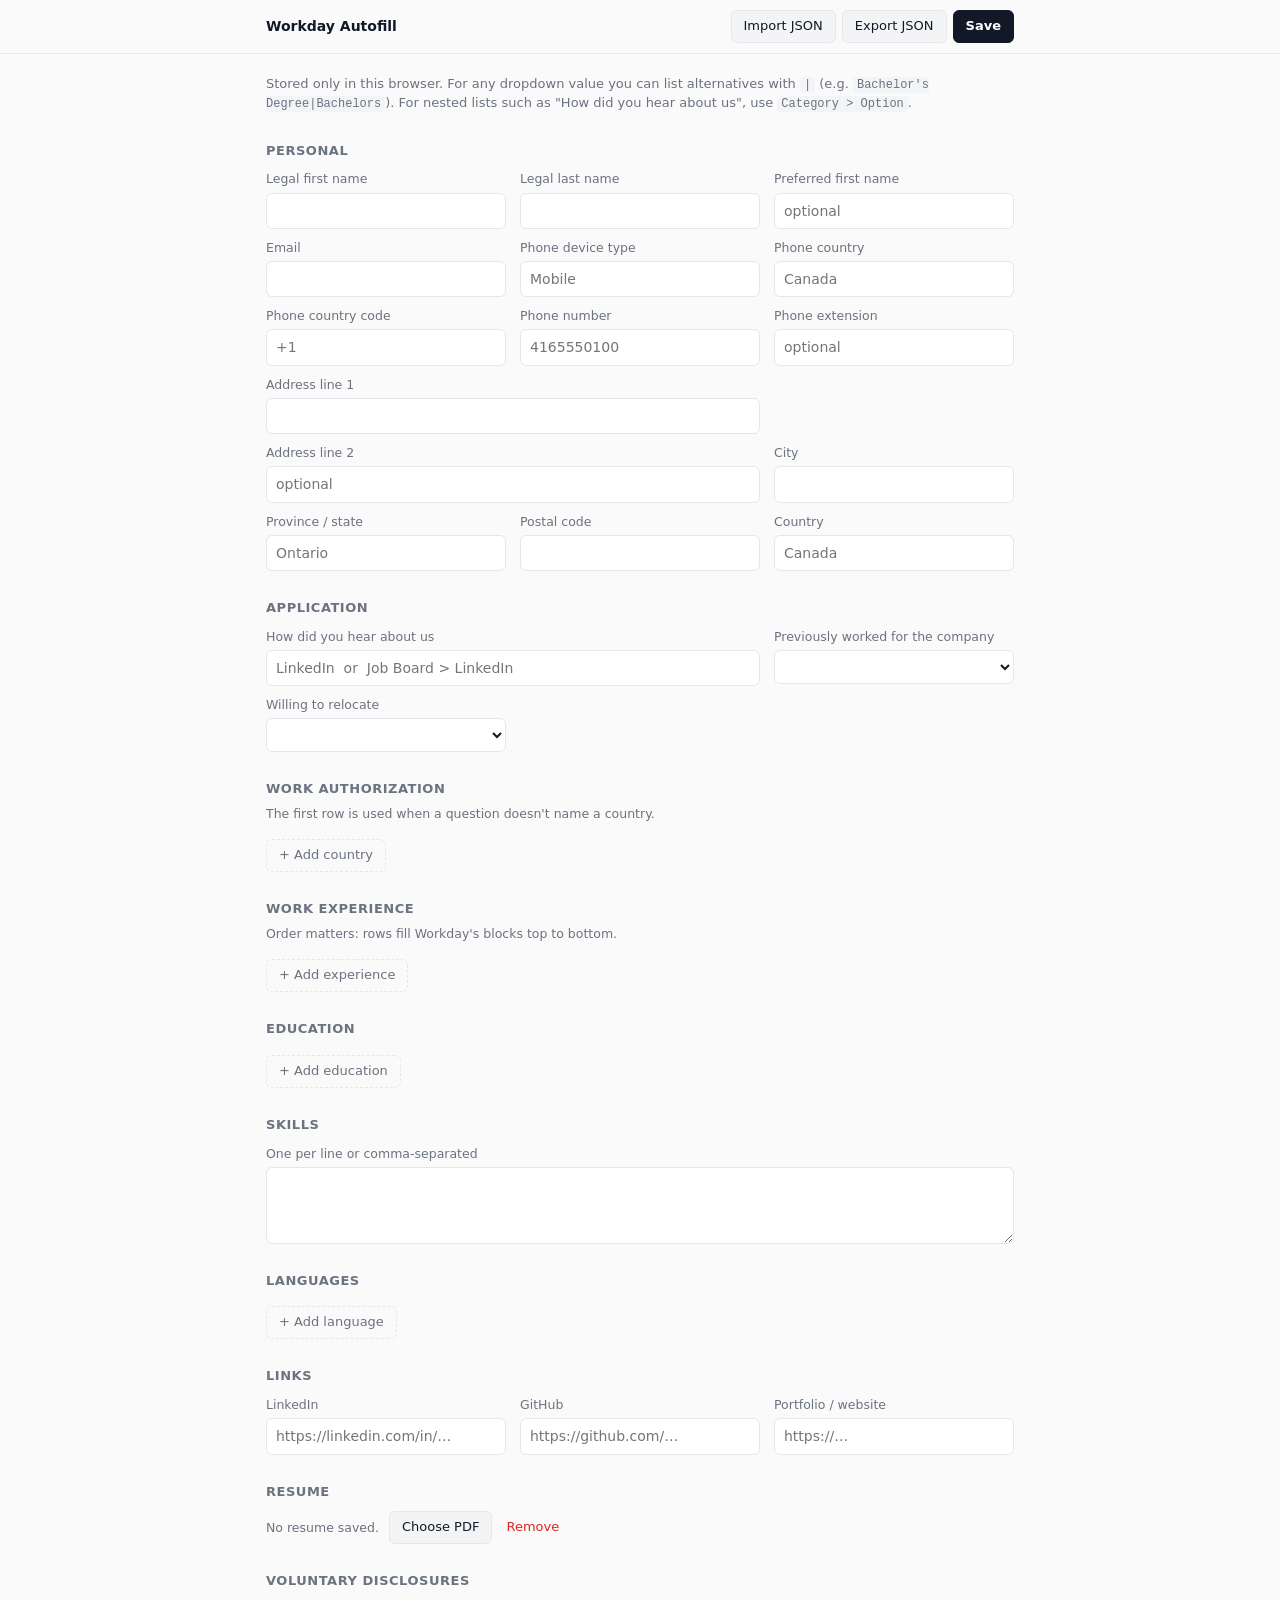
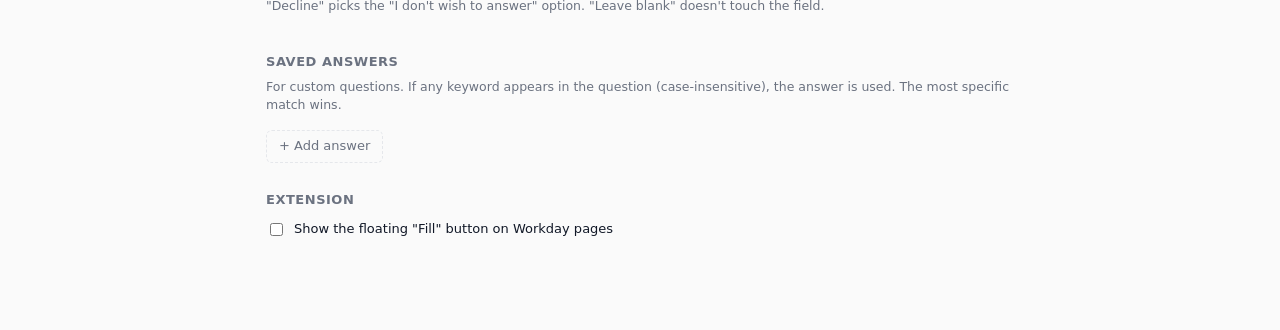
==== src/options/options.html @ 624b5bcd "Workday Autofill: MV3 extension for filling Workday applications Fills My Information, My Experience" ====
<!doctype html>
<html lang="en">
  <head>
    <meta charset="utf-8" />
    <meta name="viewport" content="width=device-width, initial-scale=1" />
    <title>Workday Autofill — Profile</title>
    <link rel="stylesheet" href="options.css" />
  </head>
  <body>
    <header class="bar">
      <div class="bar-inner">
        <span class="title">Workday Autofill</span>
        <span id="msg" class="msg"></span>
        <div class="actions">
          <button id="import">Import JSON</button>
          <button id="export">Export JSON</button>
          <button id="save" class="primary">Save</button>
        </div>
      </div>
    </header>
    <input type="file" id="importFile" accept=".json,application/json" hidden />

    <main>
      <p class="hint">
        Stored only in this browser. For any dropdown value you can list alternatives with <code>|</code>
        (e.g. <code>Bachelor's Degree|Bachelors</code>). For nested lists such as "How did you hear about us", use
        <code>Category &gt; Option</code>.
      </p>

      <section>
        <h2>Personal</h2>
        <div class="grid">
          <label>Legal first name<input data-k="personal.firstName" /></label>
          <label>Legal last name<input data-k="personal.lastName" /></label>
          <label>Preferred first name<input data-k="personal.preferredName" placeholder="optional" /></label>
          <label>Email<input type="email" data-k="personal.email" /></label>
          <label>Phone device type<input data-k="personal.phoneDeviceType" placeholder="Mobile" /></label>
          <label>Phone country<input data-k="personal.phoneCountry" placeholder="Canada" /></label>
          <label>Phone country code<input data-k="personal.phoneCode" placeholder="+1" /></label>
          <label>Phone number<input data-k="personal.phoneNumber" placeholder="4165550100" /></label>
          <label>Phone extension<input data-k="personal.phoneExtension" placeholder="optional" /></label>
          <label class="wide">Address line 1<input data-k="personal.address1" /></label>
          <label class="wide">Address line 2<input data-k="personal.address2" placeholder="optional" /></label>
          <label>City<input data-k="personal.city" /></label>
          <label>Province / state<input data-k="personal.state" placeholder="Ontario" /></label>
          <label>Postal code<input data-k="personal.postalCode" /></label>
          <label>Country<input data-k="personal.country" placeholder="Canada" /></label>
        </div>
      </section>

      <section>
        <h2>Application</h2>
        <div class="grid">
          <label class="wide">How did you hear about us<input data-k="application.howDidYouHear" placeholder="LinkedIn  or  Job Board > LinkedIn" /></label>
          <label>Previously worked for the company
            <select data-k="application.previouslyWorkedHere"><option value=""></option><option>No</option><option>Yes</option></select>
          </label>
          <label>Willing to relocate
            <select data-k="workAuth.willingToRelocate"><option value=""></option><option>Yes</option><option>No</option></select>
          </label>
        </div>
      </section>

      <section>
        <h2>Work authorization</h2>
        <p class="sub">The first row is used when a question doesn't name a country.</p>
        <div data-list="authorizations"></div>
        <button class="add" data-add="authorizations">+ Add country</button>
      </section>

      <section>
        <h2>Work experience</h2>
        <p class="sub">Order matters: rows fill Workday's blocks top to bottom.</p>
        <div data-list="experience"></div>
        <button class="add" data-add="experience">+ Add experience</button>
      </section>

      <section>
        <h2>Education</h2>
        <div data-list="education"></div>
        <button class="add" data-add="education">+ Add education</button>
      </section>

      <section>
        <h2>Skills</h2>
        <label class="full">One per line or comma-separated<textarea data-k="skills" data-type="list" rows="3"></textarea></label>
      </section>

      <section>
        <h2>Languages</h2>
        <div data-list="languages"></div>
        <button class="add" data-add="languages">+ Add language</button>
      </section>

      <section>
        <h2>Links</h2>
        <div class="grid">
          <label>LinkedIn<input data-k="links.linkedin" placeholder="https://linkedin.com/in/…" /></label>
          <label>GitHub<input data-k="links.github" placeholder="https://github.com/…" /></label>
          <label>Portfolio / website<input data-k="links.portfolio" placeholder="https://…" /></label>
        </div>
      </section>

      <section>
        <h2>Resume</h2>
        <div class="resume">
          <span id="resumeInfo" class="sub">No resume saved.</span>
          <label class="filebtn">Choose PDF<input type="file" id="resumeFile" accept="application/pdf,.pdf" hidden /></label>
          <button id="resumeRemove" class="link" hidden>Remove</button>
        </div>
      </section>

      <section>
        <h2>Voluntary disclosures</h2>
        <p class="sub">"Decline" picks the "I don't wish to answer" option. "Leave blank" doesn't touch the field.</p>
        <div class="disc" id="disclosures"></div>
      </section>

      <section>
        <h2>Saved answers</h2>
        <p class="sub">For custom questions. If any keyword appears in the question (case-insensitive), the answer is used. The most specific match wins.</p>
        <div data-list="savedAnswers"></div>
        <button class="add" data-add="savedAnswers">+ Add answer</button>
      </section>

      <section>
        <h2>Extension</h2>
        <label class="check"><input type="checkbox" data-s="showFloatingButton" /> Show the floating "Fill" button on Workday pages</label>
      </section>
    </main>

    <script src="../shared/defaults.js"></script>
    <script src="../shared/storage.js"></script>
    <script src="options.js"></script>
  </body>
</html>
---- src/options/options.css ----
:root {
  --bg: #fafafa;
  --card: #ffffff;
  --fg: #111827;
  --muted: #6b7280;
  --line: #e5e7eb;
  --input: #ffffff;
  --btn: #f3f4f6;
  --btn-hover: #e5e7eb;
  --accent: #111827;
  --accent-fg: #ffffff;
  --ok: #16a34a;
  --err: #dc2626;
}
@media (prefers-color-scheme: dark) {
  :root {
    --bg: #0d0f13;
    --card: #14171d;
    --fg: #e5e7eb;
    --muted: #9ca3af;
    --line: #262b35;
    --input: #0f1217;
    --btn: #1c2029;
    --btn-hover: #262b36;
    --accent: #e5e7eb;
    --accent-fg: #111318;
    --ok: #4ade80;
    --err: #f87171;
  }
}
* { box-sizing: border-box; }
body {
  margin: 0;
  background: var(--bg);
  color: var(--fg);
  font: 14px/1.45 system-ui, -apple-system, "Segoe UI", sans-serif;
}
.bar { position: sticky; top: 0; z-index: 5; background: var(--bg); border-bottom: 1px solid var(--line); }
.bar-inner { max-width: 780px; margin: 0 auto; padding: 10px 16px; display: flex; align-items: center; gap: 12px; }
.title { font-weight: 600; }
.msg { flex: 1; color: var(--muted); font-size: 13px; }
.msg.ok { color: var(--ok); }
.msg.err { color: var(--err); }
.actions { display: flex; gap: 6px; }
main { max-width: 780px; margin: 0 auto; padding: 8px 16px 64px; }
.hint { color: var(--muted); font-size: 13px; }
code { font-size: 12px; background: var(--btn); padding: 1px 4px; border-radius: 4px; }
section { margin: 28px 0; }
h2 { font-size: 13px; font-weight: 600; text-transform: uppercase; letter-spacing: 0.04em; color: var(--muted); margin: 0 0 10px; }
.sub { color: var(--muted); font-size: 12.5px; margin: -4px 0 10px; }
.grid { display: grid; grid-template-columns: repeat(auto-fill, minmax(220px, 1fr)); gap: 10px 14px; }
label { display: flex; flex-direction: column; gap: 4px; font-size: 12.5px; color: var(--muted); }
.wide { grid-column: span 2; }
.full { width: 100%; }
@media (max-width: 520px) { .wide { grid-column: auto; } }
input, select, textarea {
  font: inherit;
  font-size: 14px;
  color: var(--fg);
  background: var(--input);
  border: 1px solid var(--line);
  border-radius: 6px;
  padding: 7px 9px;
  width: 100%;
}
textarea { resize: vertical; }
input:focus, select:focus, textarea:focus { outline: 2px solid var(--accent); outline-offset: -1px; }
label.check { flex-direction: row; align-items: center; gap: 8px; color: var(--fg); font-size: 13px; }
label.check input { width: auto; }
button, .filebtn {
  font: inherit;
  font-size: 13px;
  padding: 6px 12px;
  border: 1px solid var(--line);
  border-radius: 6px;
  background: var(--btn);
  color: var(--fg);
  cursor: pointer;
  display: inline-block;
}
button:hover, .filebtn:hover { background: var(--btn-hover); }
button.primary { background: var(--accent); color: var(--accent-fg); border-color: var(--accent); font-weight: 600; }
button.primary:hover { opacity: 0.9; background: var(--accent); }
button.add { margin-top: 6px; background: transparent; border-style: dashed; color: var(--muted); }
button.link { background: none; border: 0; color: var(--err); padding: 4px; }
.row { background: var(--card); border: 1px solid var(--line); border-radius: 8px; padding: 12px; margin-bottom: 8px; }
.row-head { display: flex; justify-content: space-between; align-items: center; margin-bottom: 8px; font-size: 12px; color: var(--muted); }
.row-tools button { padding: 2px 8px; font-size: 12px; background: transparent; border-color: transparent; color: var(--muted); }
.row-tools button:hover { background: var(--btn); }
.resume { display: flex; align-items: center; gap: 10px; flex-wrap: wrap; }
.resume .sub { margin: 0; }
.disc { display: grid; gap: 8px; }
.disc-row { display: grid; grid-template-columns: 150px 140px 1fr; gap: 8px; align-items: center; font-size: 13px; }
.disc-row span { color: var(--fg); }
@media (max-width: 520px) { .disc-row { grid-template-columns: 1fr; } }
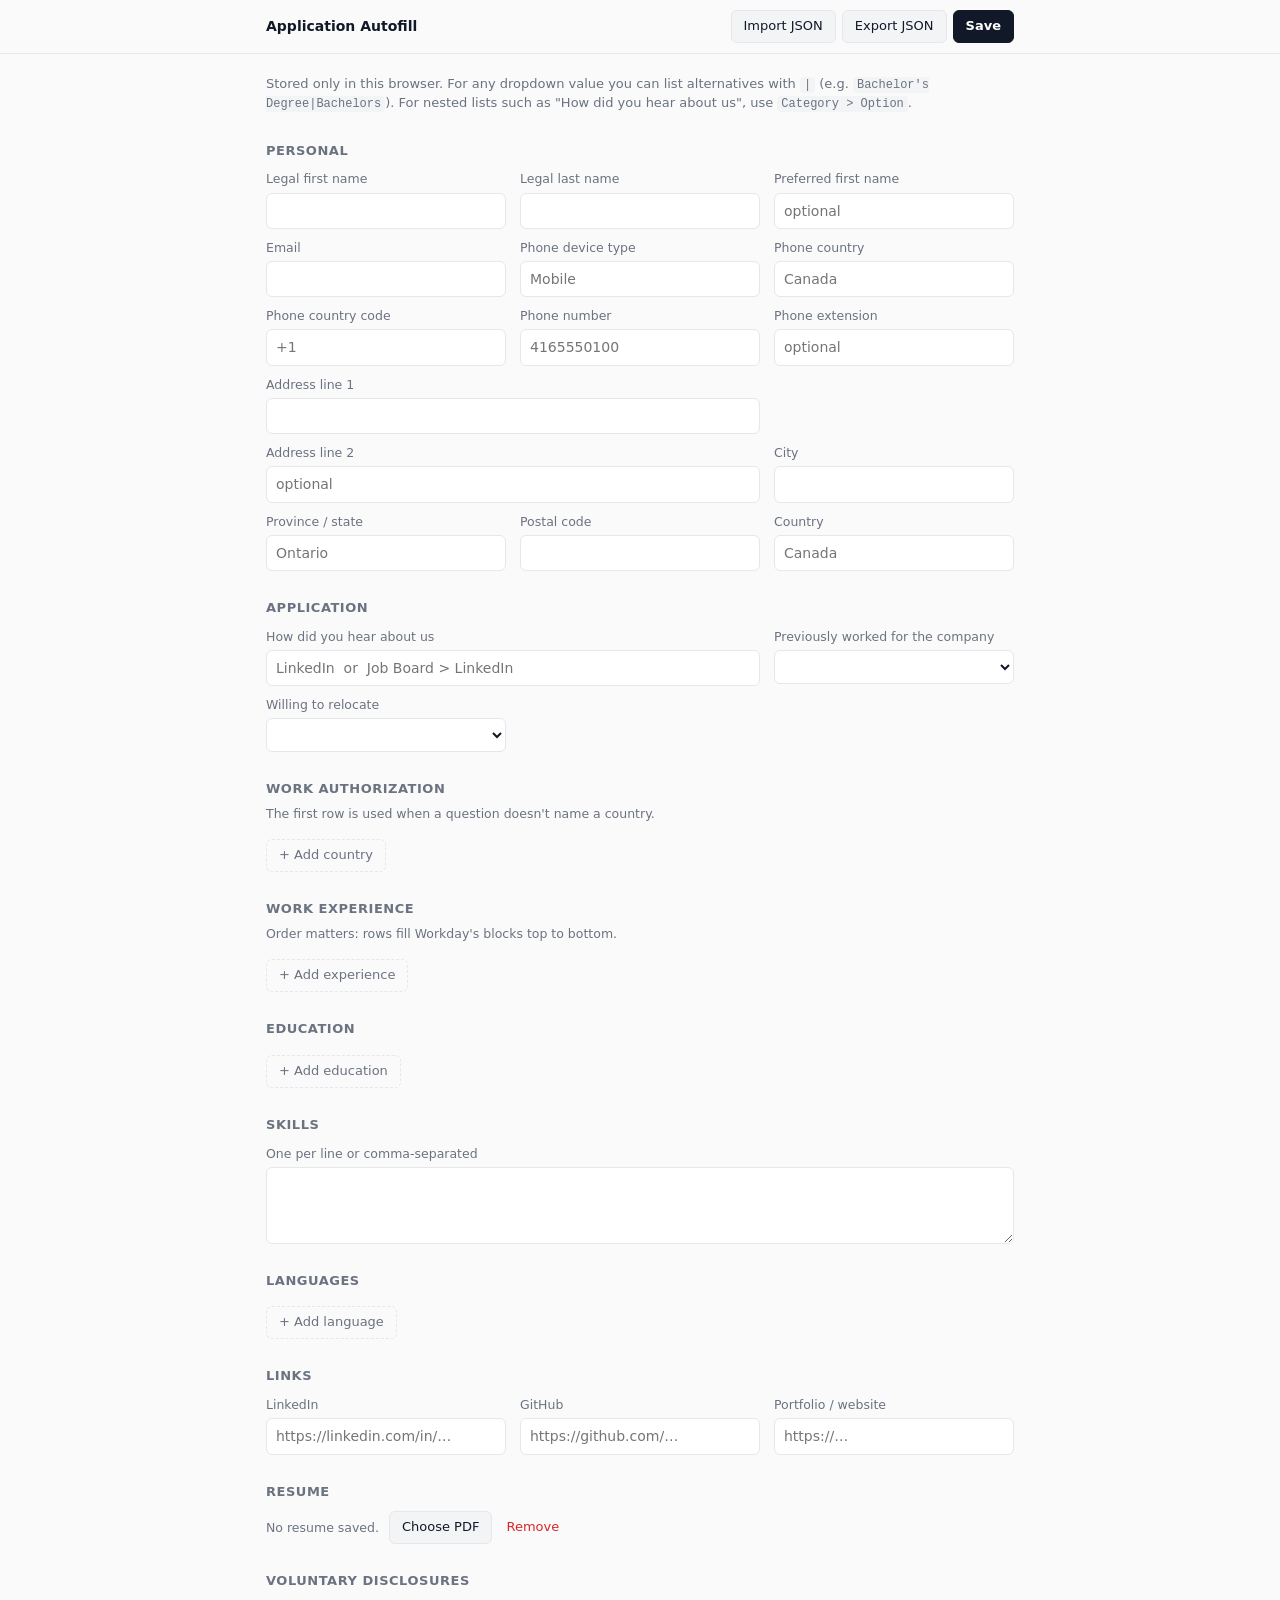
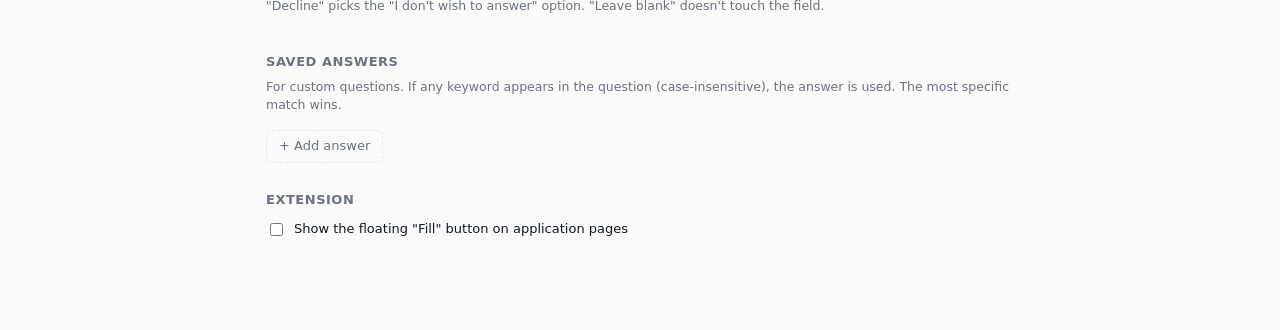
==== commit 95ca3faf: "Add Greenhouse support (new react-select form, legacy form, embedded iframes) - Site detection; Gree" ====
--- a/src/options/options.html
+++ b/src/options/options.html
@@ -3,13 +3,13 @@
   <head>
     <meta charset="utf-8" />
     <meta name="viewport" content="width=device-width, initial-scale=1" />
-    <title>Workday Autofill — Profile</title>
+    <title>Application Autofill — Profile</title>
     <link rel="stylesheet" href="options.css" />
   </head>
   <body>
     <header class="bar">
       <div class="bar-inner">
-        <span class="title">Workday Autofill</span>
+        <span class="title">Application Autofill</span>
         <span id="msg" class="msg"></span>
         <div class="actions">
           <button id="import">Import JSON</button>
@@ -125,7 +125,7 @@
 
       <section>
         <h2>Extension</h2>
-        <label class="check"><input type="checkbox" data-s="showFloatingButton" /> Show the floating "Fill" button on Workday pages</label>
+        <label class="check"><input type="checkbox" data-s="showFloatingButton" /> Show the floating "Fill" button on application pages</label>
       </section>
     </main>
 
